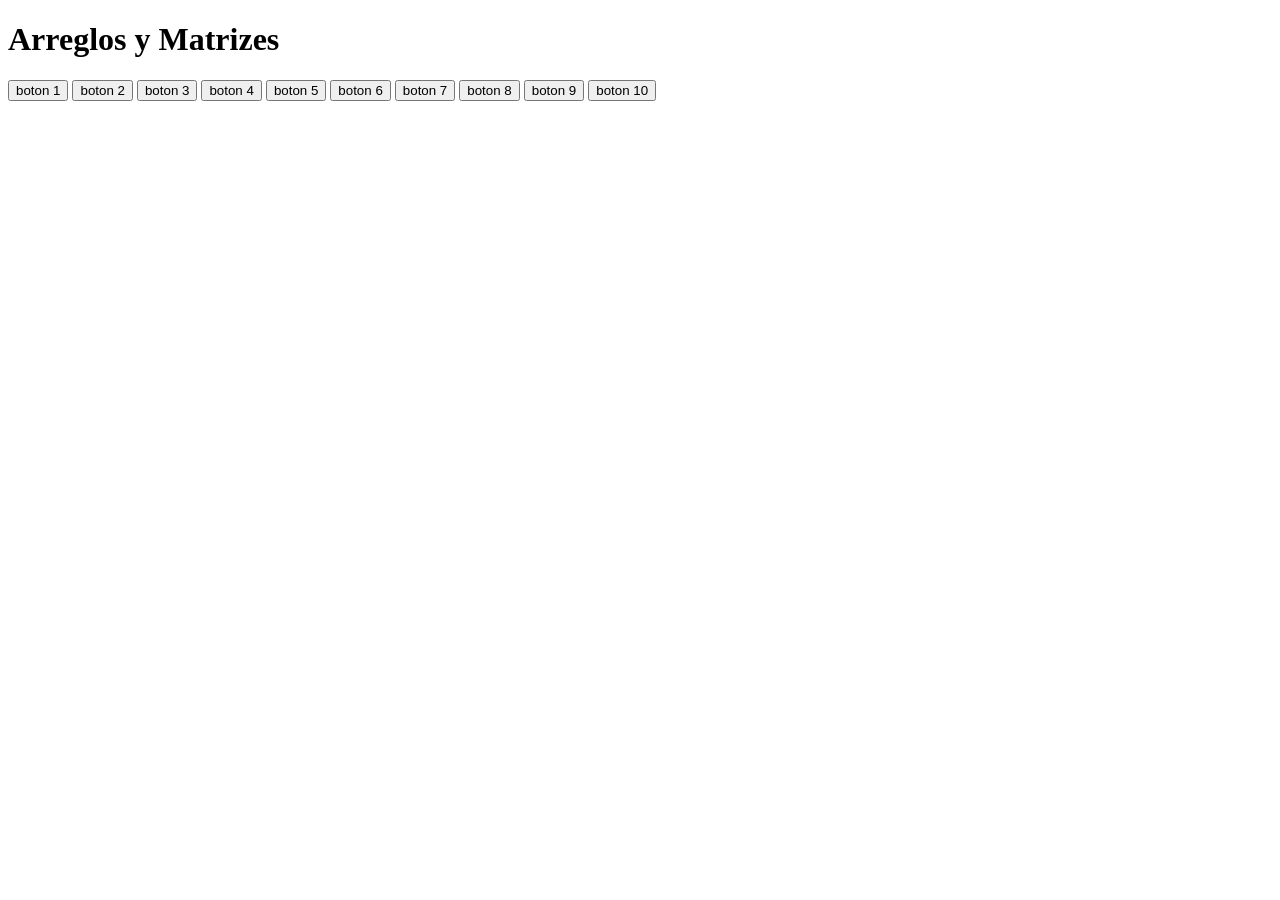
==== index.html @ 59f19265 "kpkivf" ====
<!DOCTYPE html>
<html lang="es">

<head>
    <meta charset="UTF-8">
    <meta name="viewport" content="width=device-width, initial-scale=1.0">
    <title>Matrizes
    </title>
</head>

<body>
    <header>
        <h1>Arreglos y Matrizes</h1>
    </header>

    <div class="botones">
        <!-- ejercicio uno -->
        <button onclick="construirFrase()">boton 1</button>
        <!-- ejercicio dso -->
        <button onclick="">boton 2</button>
        <!-- ejercicio tres -->
        <button onclick="">boton 3</button>
        <!-- ejercicio cuatro -->
        <button onclick="">boton 4</button>
        <!-- ejercicio cinco -->
        <button onclick="">boton 5</button>
        <!-- ejercicio seis -->
        <button onclick="">boton 6</button>
        <!-- ejercicio siete -->
        <button onclick="">boton 7</button>
        <!-- ejercicio ocho -->
        <button onclick="">boton 8</button>
        <!-- ejercicio nueve -->
        <button onclick="">boton 9</button>
        <!-- ejercicio diez -->
        <button onclick="">boton 10</button>
    </div>
</body>

</html>
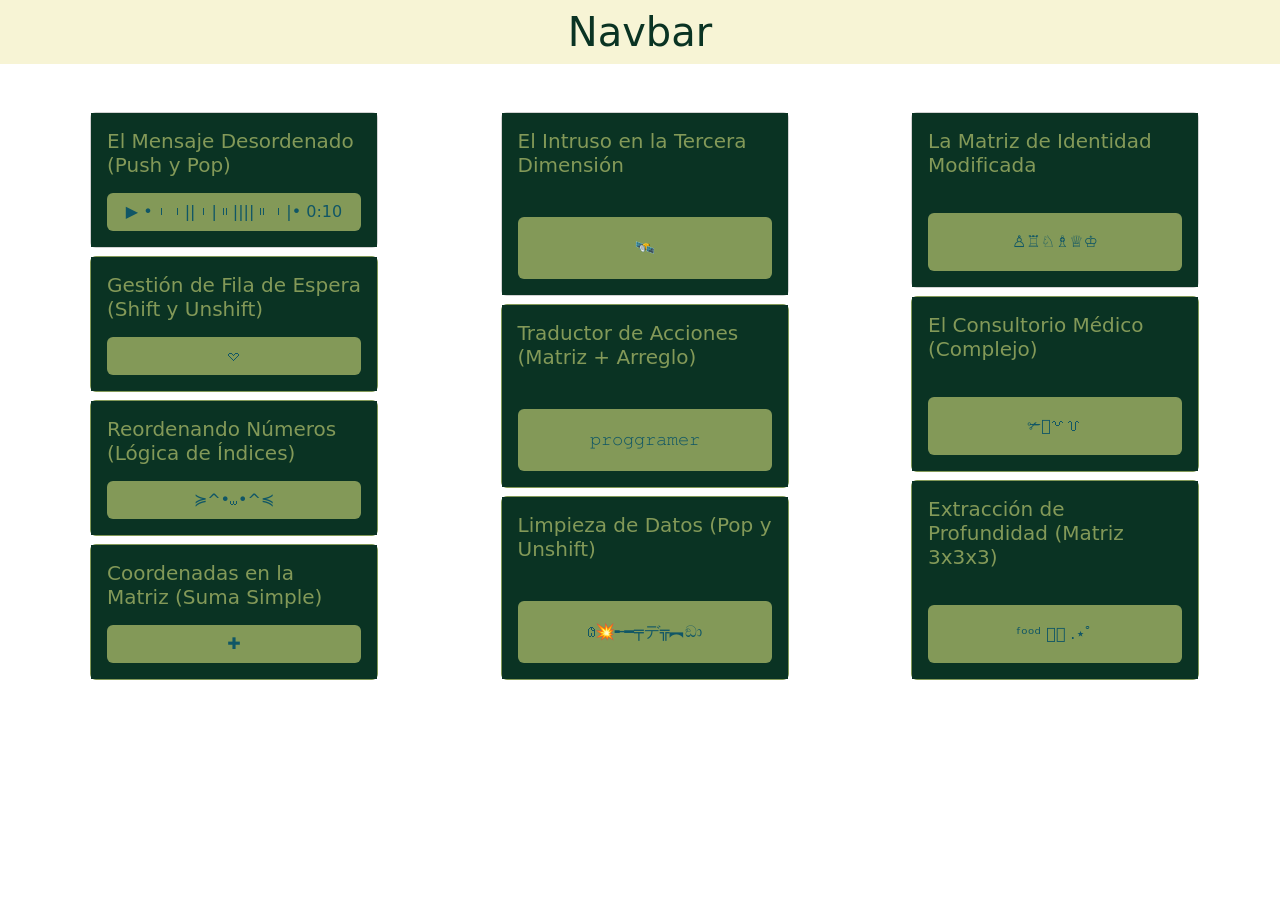
==== commit 09fb064c: "jigjiofjio" ====
--- a/index.html
+++ b/index.html
@@ -6,35 +6,126 @@
     <meta name="viewport" content="width=device-width, initial-scale=1.0">
     <title>Matrizes
     </title>
+
+    <!-- css botstrap -->
+    <link href="https://cdn.jsdelivr.net/npm/bootstrap@5.3.8/dist/css/bootstrap.min.css" rel="stylesheet"
+        integrity="sha384-sRIl4kxILFvY47J16cr9ZwB07vP4J8+LH7qKQnuqkuIAvNWLzeN8tE5YBujZqJLB" crossorigin="anonymous">
+    <link rel="stylesheet" href="static/css/styles.css">
 </head>
 
 <body>
-    <header>
-        <h1>Arreglos y Matrizes</h1>
+    <header class="mb-5">
+        <nav class="navbar bg-beige ">
+            <div class="container-fluid d-flex justify-content-center">
+                <span class="mb-0 h1 text-dark-green fs-1">Navbar</span>
+            </div>
+        </nav>
     </header>
 
-    <div class="botones">
-        <!-- ejercicio uno -->
-        <button onclick="construirFrase()">boton 1</button>
-        <!-- ejercicio dso -->
-        <button onclick="">boton 2</button>
-        <!-- ejercicio tres -->
-        <button onclick="">boton 3</button>
-        <!-- ejercicio cuatro -->
-        <button onclick="">boton 4</button>
-        <!-- ejercicio cinco -->
-        <button onclick="">boton 5</button>
-        <!-- ejercicio seis -->
-        <button onclick="">boton 6</button>
-        <!-- ejercicio siete -->
-        <button onclick="">boton 7</button>
-        <!-- ejercicio ocho -->
-        <button onclick="">boton 8</button>
-        <!-- ejercicio nueve -->
-        <button onclick="">boton 9</button>
-        <!-- ejercicio diez -->
-        <button onclick="">boton 10</button>
+    <div class="container d-flex justify-content-between">
+
+        <div class="d-grid gap-2 col-3 mx-2">
+            <!-- ejercicio uno -->
+            <div class="card" style="width: 18rem;">
+                <div class="card-body d-grid gap-2 bg-dark-green">
+                    <h5 class="card-title text-moss-green">El Mensaje Desordenado (Push y Pop)</h5>
+                    <button class="btn bg-moss-green text-midnight-green hover-bg-midnight-green hover-text-rosy-brown"
+                        onclick="construirFrase()">▶︎ •၊၊||၊|။||||။‌‌‌‌‌၊|• 0:10</button>
+                </div>
+            </div>
+
+            <!-- ejercicio dos -->
+            <div class="card border-moss-green" style="width: 18rem;">
+                <div class="card-body d-grid gap-2 bg-dark-green">
+                    <h5 class="card-title text-moss-green">Gestión de Fila de Espera (Shift y Unshift)</h5>
+                    <button class="btn bg-moss-green text-midnight-green hover-bg-midnight-green hover-text-rosy-brown"
+                        onclick="gestion()">𖹭</button>
+                </div>
+            </div>
+
+            <!-- ejercicio tres -->
+            <div class="card border-moss-green" style="width: 18rem;">
+                <div class="card-body d-grid gap-2 bg-dark-green">
+                    <h5 class="card-title text-moss-green"> Reordenando Números (Lógica de Índices)</h5>
+                    <button class="btn bg-moss-green text-midnight-green hover-bg-midnight-green hover-text-rosy-brown"
+                        onclick="logica()">≽^•⩊•^≼</button>
+                </div>
+            </div>
+
+            <!-- ejercicio cuatro -->
+            <div class="card border-moss-green" style="width: 18rem;">
+                <div class="card-body d-grid gap-2 bg-dark-green">
+                    <h5 class="card-title text-moss-green">Coordenadas en la Matriz (Suma Simple)</h5>
+                    <button class="btn bg-moss-green text-midnight-green hover-bg-midnight-green hover-text-rosy-brown"
+                        onclick="suma()">✚</button>
+                </div>
+            </div>
+        </div>
+
+        <div class="d-grid gap-2 col-3 mx-2">
+            <!-- ejercicio cinco -->
+            <div class="card" style="width: 18rem;">
+                <div class="card-body d-grid gap-2 bg-dark-green">
+                    <h5 class="card-title text-moss-green">El Intruso en la Tercera Dimensión</h5>
+                    <button class="btn bg-moss-green text-midnight-green hover-bg-midnight-green hover-text-rosy-brown"
+                        onclick="intruso()">🛰</button>
+                </div>
+            </div>
+
+            <!-- ejercicio seis -->
+            <div class="card border-moss-green" style="width: 18rem;">
+                <div class="card-body d-grid gap-2 bg-dark-green">
+                    <h5 class="card-title text-moss-green">Traductor de Acciones (Matriz + Arreglo)</h5>
+                    <button class="btn bg-moss-green text-midnight-green hover-bg-midnight-green hover-text-rosy-brown"
+                        onclick="sujetosyvervos()">𝚙𝚛𝚘𝚐𝚐𝚛𝚊𝚖𝚎𝚛</button>
+                </div>
+            </div>
+
+            <!-- ejercicio siete -->
+            <div class="card border-moss-green" style="width: 18rem;">
+                <div class="card-body d-grid gap-2 bg-dark-green">
+                    <h5 class="card-title text-moss-green">Limpieza de Datos (Pop y Unshift)</h5>
+                    <button class="btn bg-moss-green text-midnight-green hover-bg-midnight-green hover-text-rosy-brown"
+                        onclick="datos()">𐐘💥╾━╤デ╦︻ඞා</button>
+                </div>
+            </div>
+        </div>
+
+        <div class="d-grid gap-2 col-3 mx-2">
+            <!-- ejercicio ocho -->
+            <div class="card" style="width: 18rem;">
+                <div class="card-body d-grid gap-2 bg-dark-green">
+                    <h5 class="card-title text-moss-green">La Matriz de Identidad Modificada</h5>
+                    <button class="btn bg-moss-green text-midnight-green hover-bg-midnight-green hover-text-rosy-brown"
+                        onclick="tablero()">♙♖♘♗♕♔</button>
+                </div>
+            </div>
+
+            <!-- ejercicio nueve -->
+            <div class="card border-moss-green" style="width: 18rem;">
+                <div class="card-body d-grid gap-2 bg-dark-green">
+                    <h5 class="card-title text-moss-green">El Consultorio Médico (Complejo)</h5>
+                    <button class="btn bg-moss-green text-midnight-green hover-bg-midnight-green hover-text-rosy-brown"
+                        onclick="doctor()">✃𓄧꒷꒦</button>
+                </div>
+            </div>
+
+            <!-- ejercicio diez -->
+            <div class="card border-moss-green" style="width: 18rem;">
+                <div class="card-body d-grid gap-2 bg-dark-green">
+                    <h5 class="card-title text-moss-green"> Extracción de Profundidad (Matriz 3x3x3)</h5>
+                    <button class="btn bg-moss-green text-midnight-green hover-bg-midnight-green hover-text-rosy-brown"
+                        onclick="extraccion()">ᶠᵒᵒᵈ 𓐐𓎩 .⋆ﾟ</button>
+                </div>
+            </div>
+        </div>
     </div>
+
+    <script src="static/js/script.js"></script>
+    <!-- bootstrap js -->
+    <script src="https://cdn.jsdelivr.net/npm/bootstrap@5.3.8/dist/js/bootstrap.bundle.min.js"
+        integrity="sha384-FKyoEForCGlyvwx9Hj09JcYn3nv7wiPVlz7YYwJrWVcXK/BmnVDxM+D2scQbITxI"
+        crossorigin="anonymous"></script>
 </body>
 
 </html>
--- a/static/css/styles.css
+++ b/static/css/styles.css
@@ -0,0 +1,64 @@
+:root {
+    --dark-green: #0A3323;
+    --moss-green: #839958;
+    --beige: #F7F4D5;
+    --rosy-brown: #D3968C;
+    --midnight-green: #105666;
+}
+
+/* Background colors */
+.bg-dark-green { background-color: var(--dark-green); }
+.bg-moss-green { background-color: var(--moss-green); }
+.bg-beige { background-color: var(--beige); }
+.bg-rosy-brown { background-color: var(--rosy-brown); }
+.bg-midnight-green { background-color: var(--midnight-green); }
+
+/* Text colors */
+.text-dark-green { color: var(--dark-green); }
+.text-moss-green { color: var(--moss-green); }
+.text-beige { color: var(--beige); }
+.text-rosy-brown { color: var(--rosy-brown); }
+.text-midnight-green { color: var(--midnight-green); }
+
+/* Border colors */
+.border-dark-green { border-color: var(--dark-green); }
+.border-moss-green { border-color: var(--moss-green); }
+.border-beige { border-color: var(--beige); }
+.border-rosy-brown { border-color: var(--rosy-brown); }
+.border-midnight-green { border-color: var(--midnight-green); }
+
+/* Border with default width (1px) */
+.border-dark-green,
+.border-moss-green,
+.border-beige,
+.border-rosy-brown,
+.border-midnight-green {
+    border-style: solid;
+    border-width: 1px;
+}
+
+/* Optional: Outline colors */
+.outline-dark-green { outline-color: var(--dark-green); }
+.outline-moss-green { outline-color: var(--moss-green); }
+.outline-beige { outline-color: var(--beige); }
+.outline-rosy-brown { outline-color: var(--rosy-brown); }
+.outline-midnight-green { outline-color: var(--midnight-green); }
+
+/* Optional: Hover effects */
+.hover-bg-dark-green:hover { background-color: var(--dark-green); }
+.hover-bg-moss-green:hover { background-color: var(--moss-green); }
+.hover-bg-beige:hover { background-color: var(--beige); }
+.hover-bg-rosy-brown:hover { background-color: var(--rosy-brown); }
+.hover-bg-midnight-green:hover { background-color: var(--midnight-green); }
+
+.hover-text-dark-green:hover { color: var(--dark-green); }
+.hover-text-moss-green:hover { color: var(--moss-green); }
+.hover-text-beige:hover { color: var(--beige); }
+.hover-text-rosy-brown:hover { color: var(--rosy-brown); }
+.hover-text-midnight-green:hover { color: var(--midnight-green); }
+
+.hover-border-dark-green:hover { border-color: var(--dark-green); }
+.hover-border-moss-green:hover { border-color: var(--moss-green); }
+.hover-border-beige:hover { border-color: var(--beige); }
+.hover-border-rosy-brown:hover { border-color: var(--rosy-brown); }
+.hover-border-midnight-green:hover { border-color: var(--midnight-green); }
